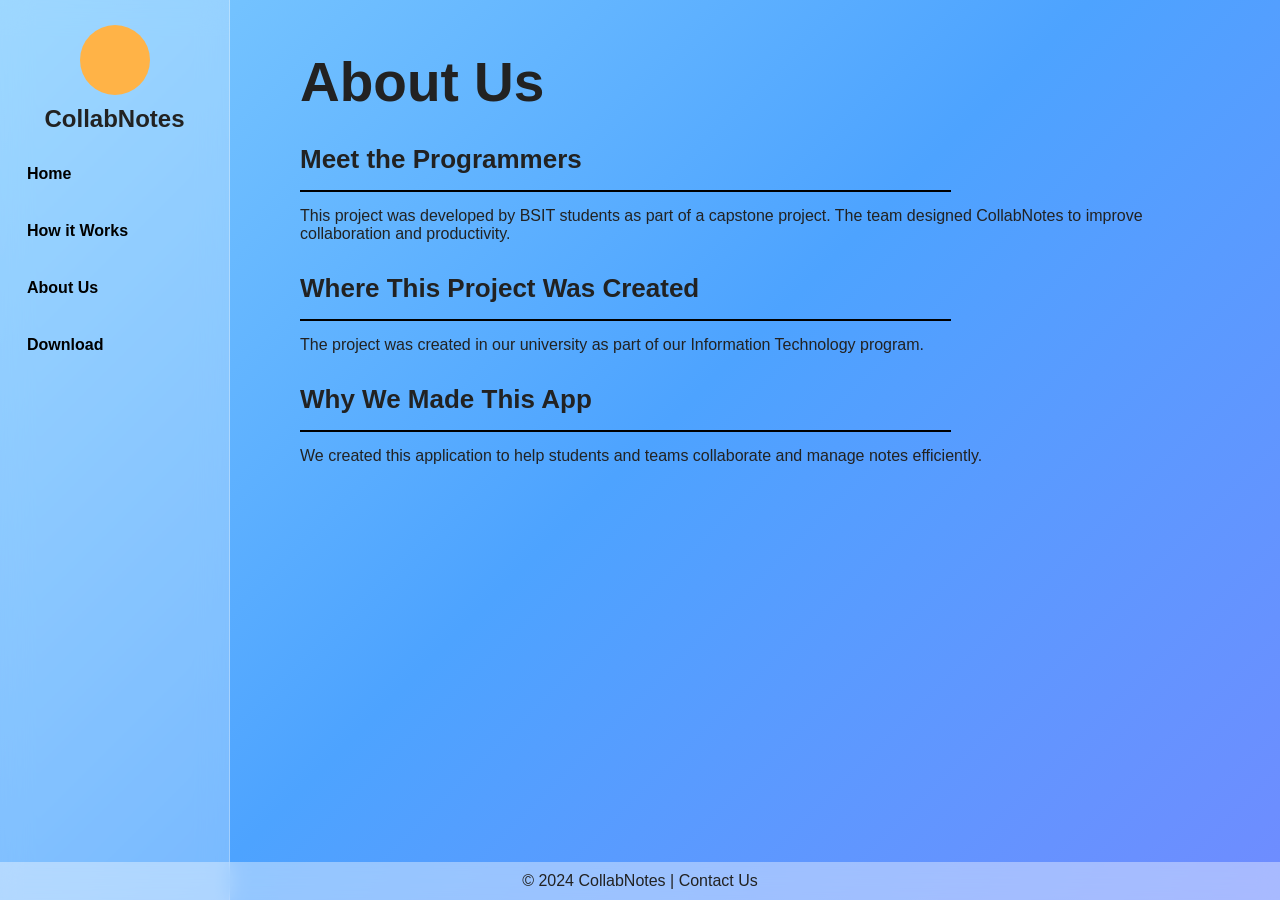
==== about.html @ 52bd03f5 "Add files via upload" ====
<!DOCTYPE html>
<html>

<head>
<title>About Us</title>
<link rel="stylesheet" href="style.css">
</head>

<body>

<div class="sidebar">

<div class="logo-circle"></div>
<h2>CollabNotes</h2>

<a href="index.html">Home</a>
<a href="howitworks.html">How it Works</a>
<a href="about.html">About Us</a>
<a href="#">Download</a>

</div>


<div class="content">

<h1 class="hero-title">About Us</h1>

<div class="section">Meet the Programmers</div>
<div class="line"></div>

<p>
This project was developed by BSIT students as part of a capstone project.
The team designed CollabNotes to improve collaboration and productivity.
</p>

<div class="section">Where This Project Was Created</div>
<div class="line"></div>

<p>
The project was created in our university as part of our Information Technology program.
</p>

<div class="section">Why We Made This App</div>
<div class="line"></div>

<p>
We created this application to help students and teams collaborate and manage notes efficiently.
</p>

</div>

<div class="footer">
© 2024 CollabNotes | Contact Us
</div>

</body>
</html>
---- style.css ----
*{
margin:0;
padding:0;
box-sizing:border-box;
font-family:'Segoe UI',sans-serif;
}

body{
background: linear-gradient(135deg,#7ecbff,#4da3ff,#6f8cff);
height:100vh;
color:#222;
}

/* SIDEBAR */

.sidebar{
position:fixed;
width:230px;
height:100%;
background:rgba(255,255,255,0.25);
backdrop-filter: blur(15px);
padding-top:25px;
border-right:1px solid rgba(255,255,255,0.3);
}

.logo-circle{
width:70px;
height:70px;
background:#ffb347;
border-radius:50%;
margin:auto;
margin-bottom:10px;
}

.sidebar h2{
text-align:center;
margin-bottom:20px;
}

.sidebar a{
display:block;
margin:15px;
padding:12px;
text-decoration:none;
color:black;
border-radius:10px;
transition:0.3s;
font-weight:600;
}

.sidebar a:hover{
background:#4da3ff;
color:white;
transform:translateX(5px);
}

/* CONTENT */

.content{
margin-left:250px;
padding:50px;
}

/* HERO */

.hero-title{
font-size:55px;
font-weight:700;
margin-bottom:10px;
}

.hero-sub{
font-size:22px;
margin-bottom:25px;
color:#333;
}

.hero-btn{
padding:14px 30px;
background:#ffb347;
border:none;
border-radius:30px;
font-weight:bold;
cursor:pointer;
transition:0.3s;
}

.hero-btn:hover{
transform:scale(1.1);
background:#ff9933;
}

/* CARDS */

.cards{
display:flex;
gap:20px;
margin-top:50px;
}

.card{
background:rgba(255,255,255,0.35);
backdrop-filter:blur(15px);
padding:25px;
border-radius:20px;
width:250px;
transition:0.3s;
box-shadow:0 10px 25px rgba(0,0,0,0.1);
}

.card:hover{
transform:translateY(-10px);
}

/* ABOUT */

.section{
margin-top:30px;
font-size:26px;
font-weight:600;
}

.line{
height:2px;
background:black;
margin:15px 0;
width:70%;
}

/* HOW IT WORKS */

.columns{
display:flex;
gap:40px;
margin-top:40px;
}

.col{
flex:1;
padding:30px;
background:rgba(255,255,255,0.35);
border-radius:20px;
text-align:center;
transition:0.3s;
}

.col:hover{
transform:scale(1.05);
}

/* FOOTER */

.footer{
position:fixed;
bottom:0;
width:100%;
text-align:center;
background:rgba(255,255,255,0.4);
padding:10px;
backdrop-filter:blur(10px);
}
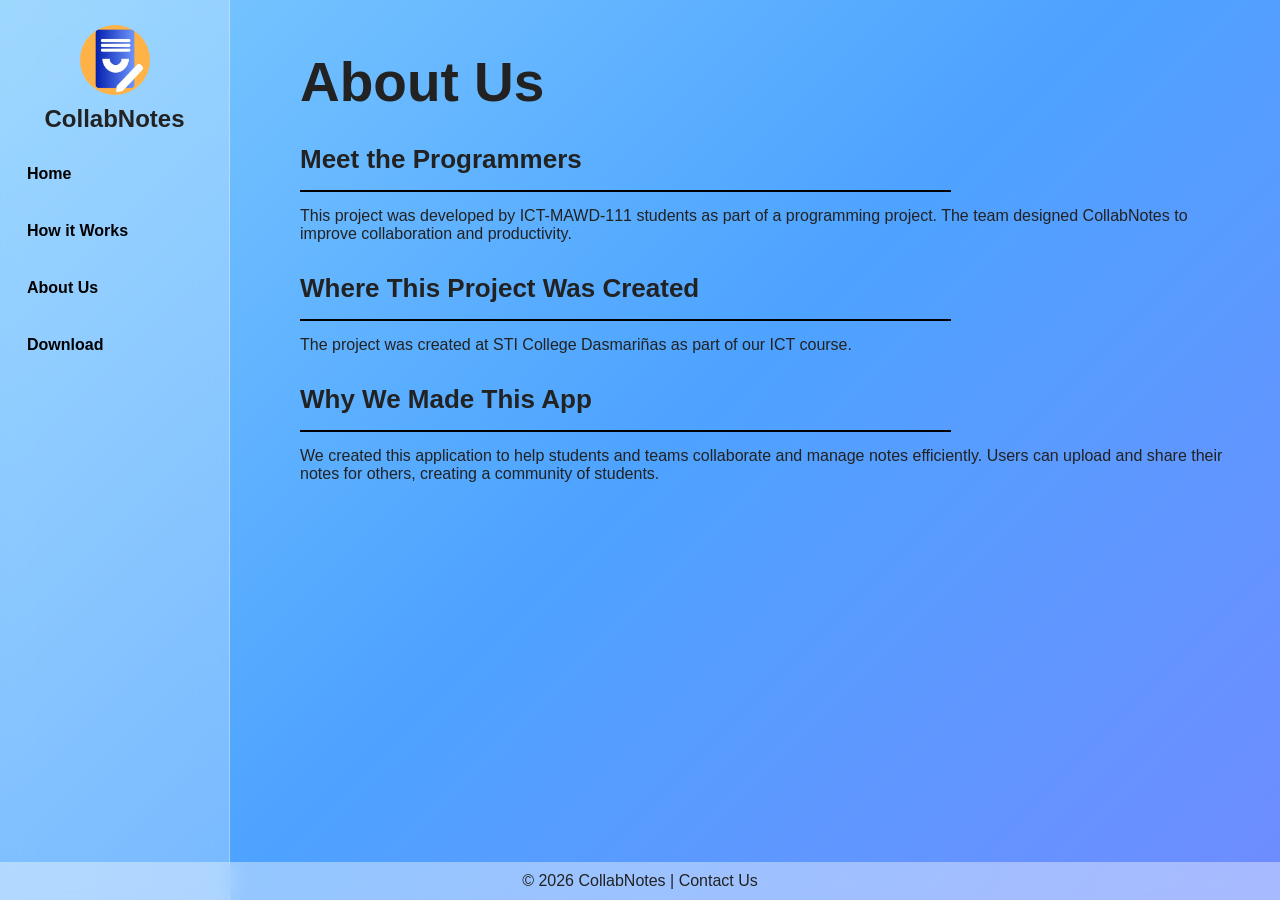
==== commit 9516c55b: "Revise About Us page content and add logo Updated project details and added a favicon." ====
--- a/about.html
+++ b/about.html
@@ -4,13 +4,16 @@
 <head>
 <title>About Us</title>
 <link rel="stylesheet" href="style.css">
+<link rel="icon" href="Logo.png">
 </head>
 
 <body>
 
 <div class="sidebar">
 
-<div class="logo-circle"></div>
+<div class="logo-circle">
+    <img src="Logo.png" alt="" width="70px">
+</div>
 <h2>CollabNotes</h2>
 
 <a href="index.html">Home</a>
@@ -29,7 +32,7 @@
 <div class="line"></div>
 
 <p>
-This project was developed by BSIT students as part of a capstone project.
+This project was developed by ICT-MAWD-111 students as part of a programming project.
 The team designed CollabNotes to improve collaboration and productivity.
 </p>
 
@@ -37,21 +40,21 @@
 <div class="line"></div>
 
 <p>
-The project was created in our university as part of our Information Technology program.
+The project was created at STI College Dasmariñas as part of our ICT course. 
 </p>
 
 <div class="section">Why We Made This App</div>
 <div class="line"></div>
 
 <p>
-We created this application to help students and teams collaborate and manage notes efficiently.
+We created this application to help students and teams collaborate and manage notes efficiently. Users can upload and share their notes for others, creating a community of students.
 </p>
 
 </div>
 
 <div class="footer">
-© 2024 CollabNotes | Contact Us
+© 2026 CollabNotes | Contact Us
 </div>
 
 </body>
-</html>+</html>
